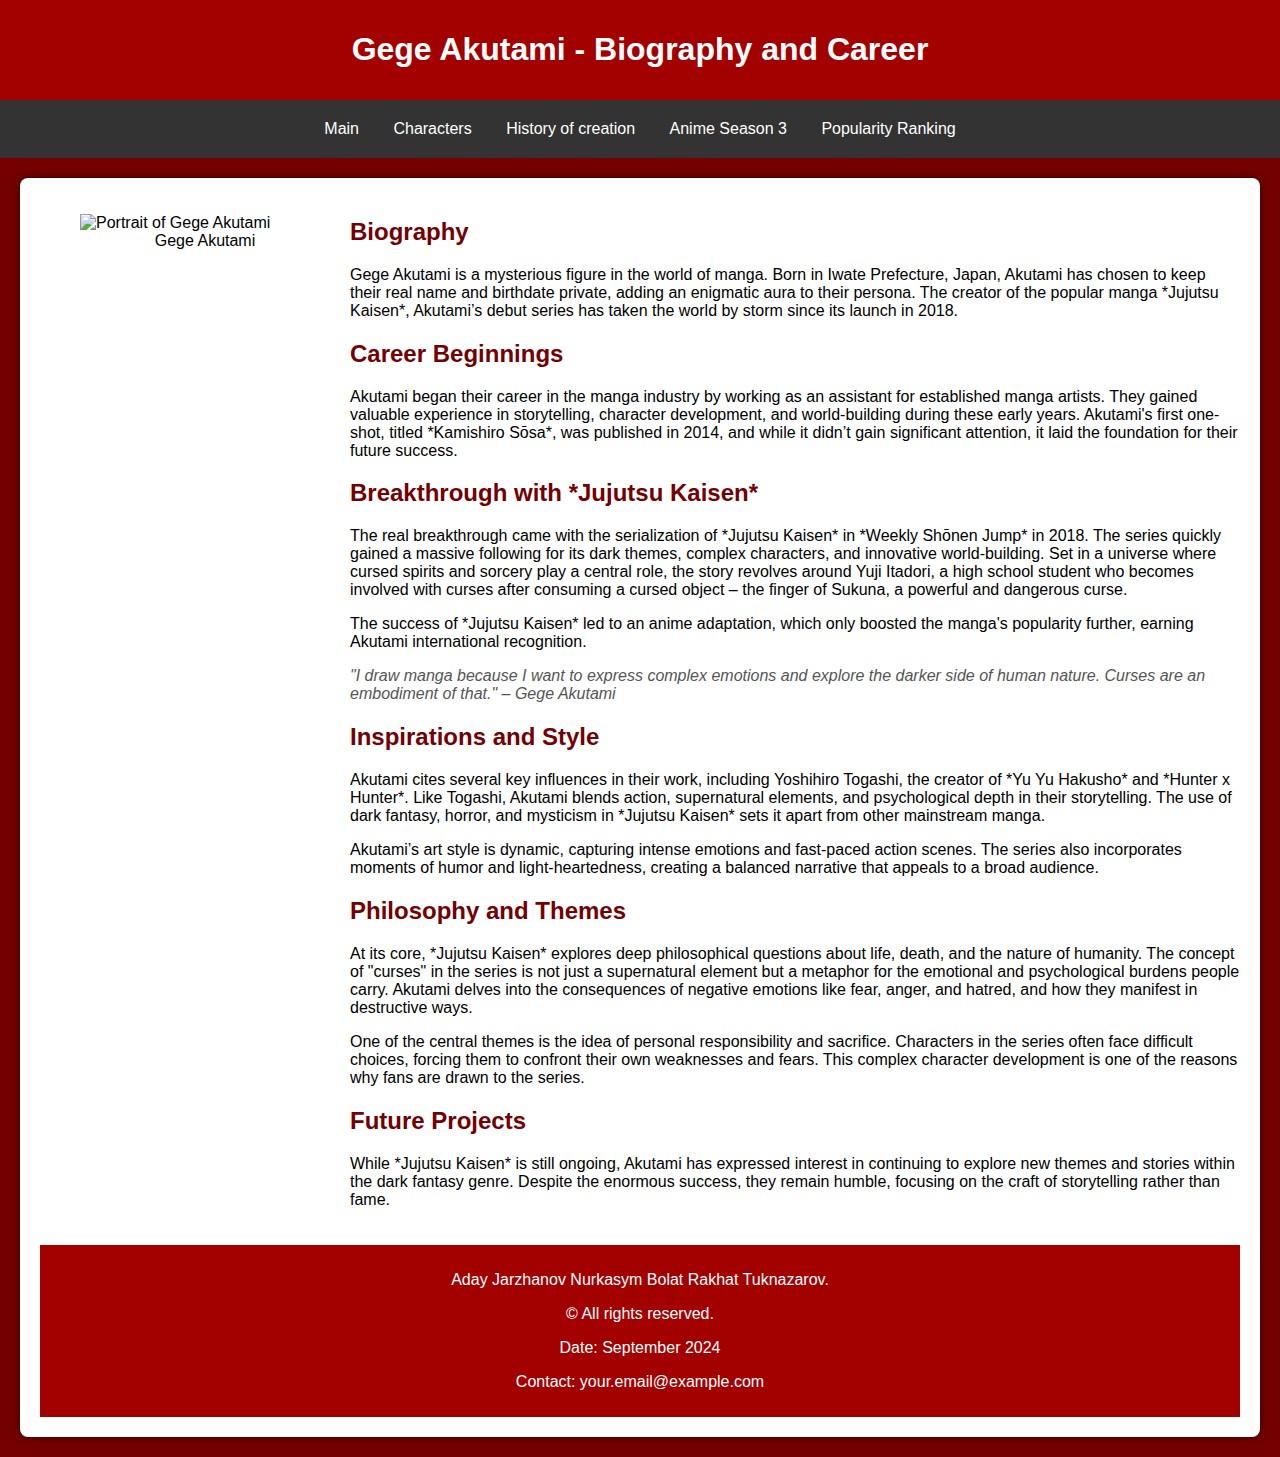
==== 3.html @ 617ce32a "implement cards" ====
<!DOCTYPE html>
<html lang="en">
<head>
    <meta charset="UTF-8">
    <meta name="viewport" content="width=device-width, initial-scale=1.0">
    <title>Gege Akutami - Biography and Career</title>
    <link rel="stylesheet" href="style3.css"> 
</head>
<body>
    <header>
        <h1>Gege Akutami - Biography and Career</h1>
    </header>

    <nav class="nav">
        <a href="JJK.html" >Main</a>
        <a href="JJK2.html" >Characters</a>
        <a href="4.html" >History of creation</a>
        <a href="6.html">Anime Season 3</a>
        <a href="5.html">Popularity Ranking</a>
    </nav>

    <div class="container">
        <main>
            <figure>
                <img src="12.jpg" alt="Portrait of Gege Akutami">
                <figcaption>Gege Akutami</figcaption>
            </figure>

            <section class="section">
                <h2>Biography</h2>
                <p>Gege Akutami is a mysterious figure in the world of manga. Born in Iwate Prefecture, Japan, Akutami has chosen to keep their real name and birthdate private, adding an enigmatic aura to their persona. The creator of the popular manga *Jujutsu Kaisen*, Akutami’s debut series has taken the world by storm since its launch in 2018.</p>

                <h2>Career Beginnings</h2>
                <p>Akutami began their career in the manga industry by working as an assistant for established manga artists. They gained valuable experience in storytelling, character development, and world-building during these early years. Akutami's first one-shot, titled *Kamishiro Sōsa*, was published in 2014, and while it didn’t gain significant attention, it laid the foundation for their future success.</p>

                <h2>Breakthrough with *Jujutsu Kaisen*</h2>
                <p>The real breakthrough came with the serialization of *Jujutsu Kaisen* in *Weekly Shōnen Jump* in 2018. The series quickly gained a massive following for its dark themes, complex characters, and innovative world-building. Set in a universe where cursed spirits and sorcery play a central role, the story revolves around Yuji Itadori, a high school student who becomes involved with curses after consuming a cursed object – the finger of Sukuna, a powerful and dangerous curse.</p>
                <p>The success of *Jujutsu Kaisen* led to an anime adaptation, which only boosted the manga's popularity further, earning Akutami international recognition.</p>

                <blockquote class="quote">"I draw manga because I want to express complex emotions and explore the darker side of human nature. Curses are an embodiment of that." – Gege Akutami</blockquote>

                <h2>Inspirations and Style</h2>
                <p>Akutami cites several key influences in their work, including Yoshihiro Togashi, the creator of *Yu Yu Hakusho* and *Hunter x Hunter*. Like Togashi, Akutami blends action, supernatural elements, and psychological depth in their storytelling. The use of dark fantasy, horror, and mysticism in *Jujutsu Kaisen* sets it apart from other mainstream manga.</p>
                <p>Akutami’s art style is dynamic, capturing intense emotions and fast-paced action scenes. The series also incorporates moments of humor and light-heartedness, creating a balanced narrative that appeals to a broad audience.</p>

                <h2>Philosophy and Themes</h2>
                <p>At its core, *Jujutsu Kaisen* explores deep philosophical questions about life, death, and the nature of humanity. The concept of "curses" in the series is not just a supernatural element but a metaphor for the emotional and psychological burdens people carry. Akutami delves into the consequences of negative emotions like fear, anger, and hatred, and how they manifest in destructive ways.</p>
                <p>One of the central themes is the idea of personal responsibility and sacrifice. Characters in the series often face difficult choices, forcing them to confront their own weaknesses and fears. This complex character development is one of the reasons why fans are drawn to the series.</p>

                <h2>Future Projects</h2>
                <p>While *Jujutsu Kaisen* is still ongoing, Akutami has expressed interest in continuing to explore new themes and stories within the dark fantasy genre. Despite the enormous success, they remain humble, focusing on the craft of storytelling rather than fame.</p>

            </section>
        </main>

        <footer>
            <p> Aday Jarzhanov Nurkasym Bolat Rakhat Tuknazarov.</p>
            <p>&copy; All rights reserved.</p>
            <p>Date: September 2024</p>
            <p>Contact: your.email@example.com</p>
        </footer>
    </div>
    
</body>
</html>
---- style3.css ----
body {
            background-color: #740001;
            color: white;
            font-family: Arial, sans-serif;
            margin: 0;
        }
        .nav {
            background-color: #333;
            padding: 10px;
            text-align: center;
        }
        .nav a {
            color: white;
            text-decoration: none;
            padding: 10px 15px;
            display: inline-block;
        }
        .nav a:hover {
            background-color: #575757;
        }
        .container {
            width: 1200px;
            margin: 20px auto;
            background-color: #ffffff;
            color: black;
            padding: 20px;
            border-radius: 8px;
            box-shadow: 0 0 10px rgba(0, 0, 0, 0.5);
            display: flex;
            flex-direction: column;
            min-height: 500px;
        }
        header, footer {
            background-color: #a30000;
            color: white;
            padding: 10px 20px;
            text-align: center;
        }
        figure {
            float: left;
            margin-right: 20px;
            width: 250px;
        }
        figcaption {
            text-align: center;
            color: black;
        }
        .section {
            overflow: auto;
            flex-grow: 1;
        }
        img {
            width: 100%;
            height: auto;
        }
        footer {
            background-color: #a30000;
            color: white;
            padding: 10px 20px;
            text-align: center;
            width: 100%;
            box-sizing: border-box;
            margin-top: 20px;
        }
        h2 {
            color: #740001;
        }
        .quote {
            font-style: italic;
            color: #555;
            margin: 10px 0;
        }
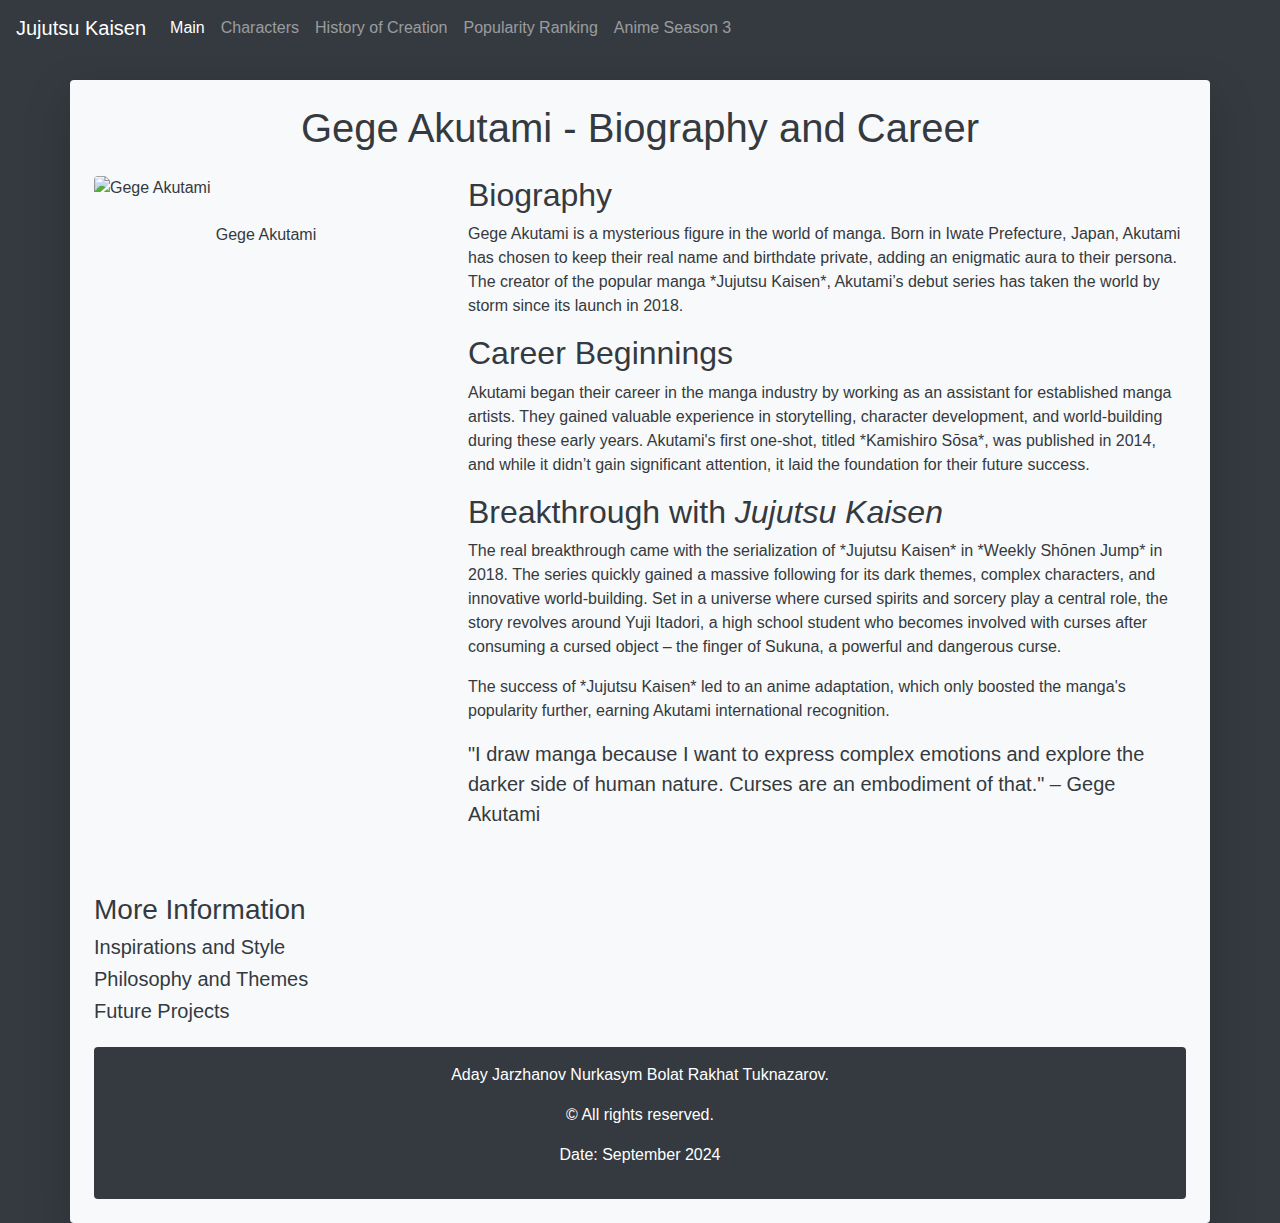
==== commit 5addd9c3: "123" ====
--- a/3.html
+++ b/3.html
@@ -4,63 +4,118 @@
     <meta charset="UTF-8">
     <meta name="viewport" content="width=device-width, initial-scale=1.0">
     <title>Gege Akutami - Biography and Career</title>
-    <link rel="stylesheet" href="style3.css"> 
+    <link href="https://maxcdn.bootstrapcdn.com/bootstrap/4.5.2/css/bootstrap.min.css" rel="stylesheet">
+    <style>
+        img {
+            width: 100%;
+            max-height: 500px;
+            object-fit: cover;
+            margin-bottom: 15px;
+        }
+    </style>
 </head>
-<body>
-    <header>
-        <h1>Gege Akutami - Biography and Career</h1>
-    </header>
-
-    <nav class="nav">
-        <a href="JJK.html" >Main</a>
-        <a href="JJK2.html" >Characters</a>
-        <a href="4.html" >History of creation</a>
-        <a href="6.html">Anime Season 3</a>
-        <a href="5.html">Popularity Ranking</a>
+<body class="bg-dark text-white">
+    <nav class="navbar navbar-expand-lg navbar-dark bg-dark mb-4">
+        <a class="navbar-brand" href="#">Jujutsu Kaisen</a>
+        <button class="navbar-toggler" type="button" data-toggle="collapse" data-target="#navbarNav" aria-controls="navbarNav" aria-expanded="false" aria-label="Toggle navigation">
+            <span class="navbar-toggler-icon"></span>
+        </button>
+        <div class="collapse navbar-collapse" id="navbarNav">
+            <ul class="navbar-nav">
+                <li class="nav-item active">
+                    <a class="nav-link" href="JJK.html">Main</a>
+                </li>
+                <li class="nav-item">
+                    <a class="nav-link" href="JJK2.html">Characters</a>
+                </li>
+                <li class="nav-item">
+                    <a class="nav-link" href="4.html">History of Creation</a>
+                </li>
+                <li class="nav-item">
+                    <a class="nav-link" href="5.html">Popularity Ranking</a>
+                </li>
+                <li class="nav-item">
+                    <a class="nav-link" href="6.html">Anime Season 3</a>
+                </li>
+            </ul>
+        </div>
     </nav>
 
-    <div class="container">
-        <main>
-            <figure>
-                <img src="12.jpg" alt="Portrait of Gege Akutami">
-                <figcaption>Gege Akutami</figcaption>
-            </figure>
+    <div class="container bg-light text-dark p-4 rounded shadow-lg">
+        <header class="text-center mb-4">
+            <h1>Gege Akutami - Biography and Career</h1>
+        </header>
 
-            <section class="section">
-                <h2>Biography</h2>
-                <p>Gege Akutami is a mysterious figure in the world of manga. Born in Iwate Prefecture, Japan, Akutami has chosen to keep their real name and birthdate private, adding an enigmatic aura to their persona. The creator of the popular manga *Jujutsu Kaisen*, Akutami’s debut series has taken the world by storm since its launch in 2018.</p>
+        <div class="row">
+            <div class="col-lg-4 col-md-5 mb-3">
+                <img src="https://static.wikia.nocookie.net/jujutsu-kaisen/images/f/fd/Gege_Akutami.png/revision/latest?cb=20181003050746" 
+                     alt="Gege Akutami" class="img-fluid rounded">
+                <figcaption class="text-center mt-2">Gege Akutami</figcaption>
+            </div>
+            <div class="col-lg-8 col-md-7">
+                <section>
+                    <h2>Biography</h2>
+                    <p>Gege Akutami is a mysterious figure in the world of manga. Born in Iwate Prefecture, Japan, Akutami has chosen to keep their real name and birthdate private, adding an enigmatic aura to their persona. The creator of the popular manga *Jujutsu Kaisen*, Akutami’s debut series has taken the world by storm since its launch in 2018.</p>
 
-                <h2>Career Beginnings</h2>
-                <p>Akutami began their career in the manga industry by working as an assistant for established manga artists. They gained valuable experience in storytelling, character development, and world-building during these early years. Akutami's first one-shot, titled *Kamishiro Sōsa*, was published in 2014, and while it didn’t gain significant attention, it laid the foundation for their future success.</p>
+                    <h2>Career Beginnings</h2>
+                    <p>Akutami began their career in the manga industry by working as an assistant for established manga artists. They gained valuable experience in storytelling, character development, and world-building during these early years. Akutami's first one-shot, titled *Kamishiro Sōsa*, was published in 2014, and while it didn’t gain significant attention, it laid the foundation for their future success.</p>
 
-                <h2>Breakthrough with *Jujutsu Kaisen*</h2>
-                <p>The real breakthrough came with the serialization of *Jujutsu Kaisen* in *Weekly Shōnen Jump* in 2018. The series quickly gained a massive following for its dark themes, complex characters, and innovative world-building. Set in a universe where cursed spirits and sorcery play a central role, the story revolves around Yuji Itadori, a high school student who becomes involved with curses after consuming a cursed object – the finger of Sukuna, a powerful and dangerous curse.</p>
-                <p>The success of *Jujutsu Kaisen* led to an anime adaptation, which only boosted the manga's popularity further, earning Akutami international recognition.</p>
+                    <h2>Breakthrough with <i>Jujutsu Kaisen</i></h2>
+                    <p>The real breakthrough came with the serialization of *Jujutsu Kaisen* in *Weekly Shōnen Jump* in 2018. The series quickly gained a massive following for its dark themes, complex characters, and innovative world-building. Set in a universe where cursed spirits and sorcery play a central role, the story revolves around Yuji Itadori, a high school student who becomes involved with curses after consuming a cursed object – the finger of Sukuna, a powerful and dangerous curse.</p>
+                    <p>The success of *Jujutsu Kaisen* led to an anime adaptation, which only boosted the manga's popularity further, earning Akutami international recognition.</p>
 
-                <blockquote class="quote">"I draw manga because I want to express complex emotions and explore the darker side of human nature. Curses are an embodiment of that." – Gege Akutami</blockquote>
+                    <blockquote class="blockquote">
+                        <p class="mb-0">"I draw manga because I want to express complex emotions and explore the darker side of human nature. Curses are an embodiment of that." – Gege Akutami</p>
+                    </blockquote>
+                </section>
+            </div>
+        </div>
 
-                <h2>Inspirations and Style</h2>
-                <p>Akutami cites several key influences in their work, including Yoshihiro Togashi, the creator of *Yu Yu Hakusho* and *Hunter x Hunter*. Like Togashi, Akutami blends action, supernatural elements, and psychological depth in their storytelling. The use of dark fantasy, horror, and mysticism in *Jujutsu Kaisen* sets it apart from other mainstream manga.</p>
-                <p>Akutami’s art style is dynamic, capturing intense emotions and fast-paced action scenes. The series also incorporates moments of humor and light-heartedness, creating a balanced narrative that appeals to a broad audience.</p>
+        <!-- Аккордеон с заголовками -->
+        <div class="mt-5">
+            <h3>More Information</h3>
+            <div class="faq-item">
+                <h5 class="faq-question">Inspirations and Style</h5>
+                <p class="faq-answer" style="display: none;">
+                    Akutami cites several key influences in their work, including Yoshihiro Togashi, the creator of *Yu Yu Hakusho* and *Hunter x Hunter*. Like Togashi, Akutami blends action, supernatural elements, and psychological depth in their storytelling. The use of dark fantasy, horror, and mysticism in *Jujutsu Kaisen* sets it apart from other mainstream manga.
+                </p>
+            </div>
+            <div class="faq-item">
+                <h5 class="faq-question">Philosophy and Themes</h5>
+                <p class="faq-answer" style="display: none;">
+                    At its core, *Jujutsu Kaisen* explores deep philosophical questions about life, death, and the nature of humanity. The concept of "curses" in the series is not just a supernatural element but a metaphor for the emotional and psychological burdens people carry. Akutami delves into the consequences of negative emotions like fear, anger, and hatred, and how they manifest in destructive ways.
+                </p>
+            </div>
+            <div class="faq-item">
+                <h5 class="faq-question">Future Projects</h5>
+                <p class="faq-answer" style="display: none;">
+                    While *Jujutsu Kaisen* is still ongoing, Akutami has expressed interest in continuing to explore new themes and stories within the dark fantasy genre. Despite the enormous success, they remain humble, focusing on the craft of storytelling rather than fame.
+                </p>
+            </div>
+        </div>
 
-                <h2>Philosophy and Themes</h2>
-                <p>At its core, *Jujutsu Kaisen* explores deep philosophical questions about life, death, and the nature of humanity. The concept of "curses" in the series is not just a supernatural element but a metaphor for the emotional and psychological burdens people carry. Akutami delves into the consequences of negative emotions like fear, anger, and hatred, and how they manifest in destructive ways.</p>
-                <p>One of the central themes is the idea of personal responsibility and sacrifice. Characters in the series often face difficult choices, forcing them to confront their own weaknesses and fears. This complex character development is one of the reasons why fans are drawn to the series.</p>
-
-                <h2>Future Projects</h2>
-                <p>While *Jujutsu Kaisen* is still ongoing, Akutami has expressed interest in continuing to explore new themes and stories within the dark fantasy genre. Despite the enormous success, they remain humble, focusing on the craft of storytelling rather than fame.</p>
-
-            </section>
-        </main>
-
-        <footer>
-            <p> Aday Jarzhanov Nurkasym Bolat Rakhat Tuknazarov.</p>
+        <footer class="bg-dark text-white text-center p-3 mt-4 rounded">
+            <p>Aday Jarzhanov Nurkasym Bolat Rakhat Tuknazarov.</p>
             <p>&copy; All rights reserved.</p>
             <p>Date: September 2024</p>
-            <p>Contact: your.email@example.com</p>
         </footer>
     </div>
-    
+
+    <script>
+        const faqItems = document.querySelectorAll('.faq-item');
+
+        faqItems.forEach(item => {
+            const question = item.querySelector('.faq-question');
+            const answer = item.querySelector('.faq-answer');
+
+            question.addEventListener('click', () => {
+                const isVisible = answer.style.display === 'block';
+                answer.style.display = isVisible ? 'none' : 'block';
+            });
+        });
+    </script>
+
+    <script src="https://code.jquery.com/jquery-3.6.0.min.js"></script>
+    <script src="https://cdn.jsdelivr.net/npm/bootstrap@5.1.3/dist/js/bootstrap.bundle.min.js"></script>
 </body>
 </html>
-
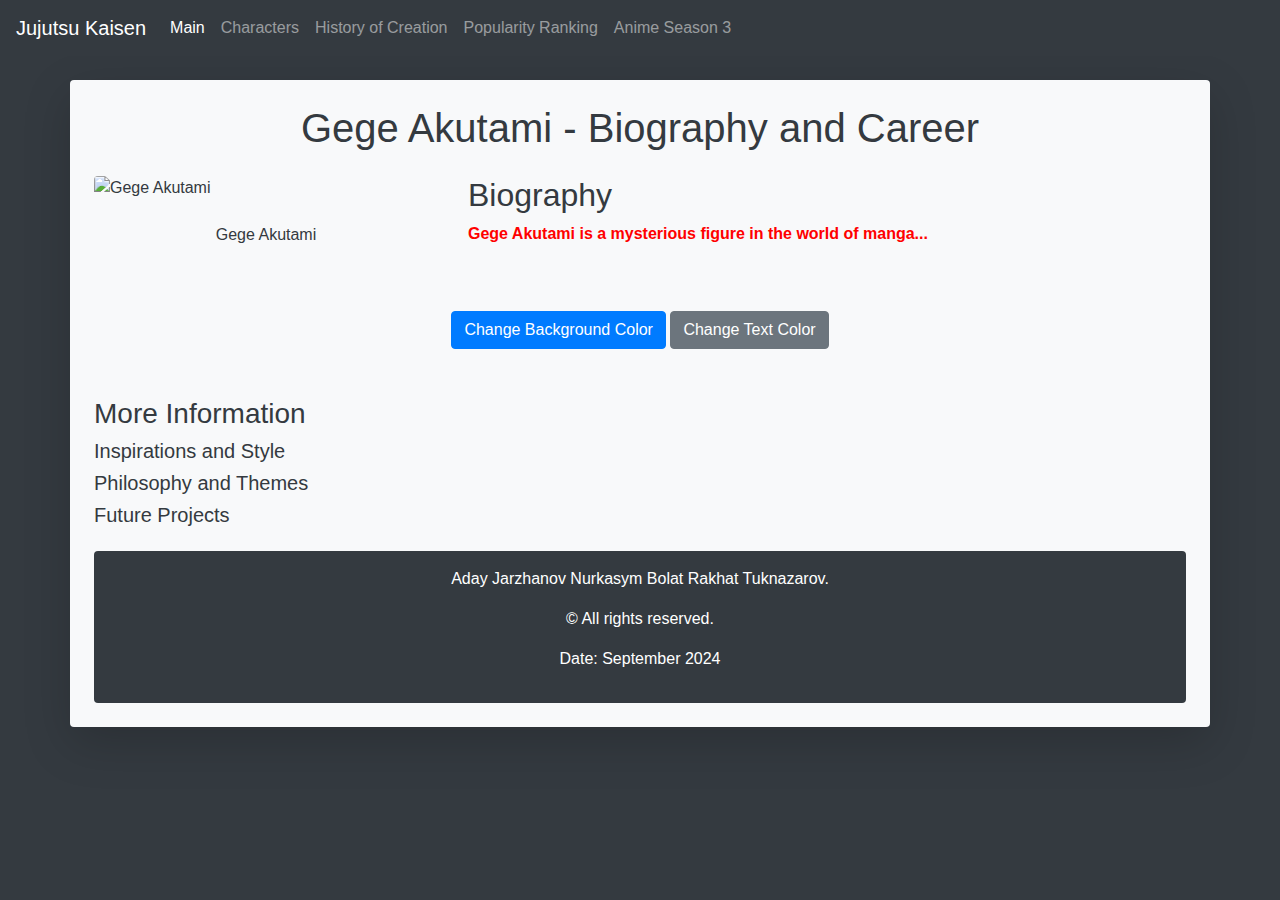
==== commit 40746d60: "123" ====
--- a/3.html
+++ b/3.html
@@ -12,9 +12,17 @@
             object-fit: cover;
             margin-bottom: 15px;
         }
+        /* Additional styles for dynamic content change */
+        #dynamicText {
+            font-weight: bold;
+            color: red;
+        }
+        .bg-change {
+            transition: background-color 0.5s ease;
+        }
     </style>
 </head>
-<body class="bg-dark text-white">
+<body class="bg-dark text-white bg-change">
     <nav class="navbar navbar-expand-lg navbar-dark bg-dark mb-4">
         <a class="navbar-brand" href="#">Jujutsu Kaisen</a>
         <button class="navbar-toggler" type="button" data-toggle="collapse" data-target="#navbarNav" aria-controls="navbarNav" aria-expanded="false" aria-label="Toggle navigation">
@@ -55,41 +63,36 @@
             <div class="col-lg-8 col-md-7">
                 <section>
                     <h2>Biography</h2>
-                    <p>Gege Akutami is a mysterious figure in the world of manga. Born in Iwate Prefecture, Japan, Akutami has chosen to keep their real name and birthdate private, adding an enigmatic aura to their persona. The creator of the popular manga *Jujutsu Kaisen*, Akutami’s debut series has taken the world by storm since its launch in 2018.</p>
-
-                    <h2>Career Beginnings</h2>
-                    <p>Akutami began their career in the manga industry by working as an assistant for established manga artists. They gained valuable experience in storytelling, character development, and world-building during these early years. Akutami's first one-shot, titled *Kamishiro Sōsa*, was published in 2014, and while it didn’t gain significant attention, it laid the foundation for their future success.</p>
-
-                    <h2>Breakthrough with <i>Jujutsu Kaisen</i></h2>
-                    <p>The real breakthrough came with the serialization of *Jujutsu Kaisen* in *Weekly Shōnen Jump* in 2018. The series quickly gained a massive following for its dark themes, complex characters, and innovative world-building. Set in a universe where cursed spirits and sorcery play a central role, the story revolves around Yuji Itadori, a high school student who becomes involved with curses after consuming a cursed object – the finger of Sukuna, a powerful and dangerous curse.</p>
-                    <p>The success of *Jujutsu Kaisen* led to an anime adaptation, which only boosted the manga's popularity further, earning Akutami international recognition.</p>
-
-                    <blockquote class="blockquote">
-                        <p class="mb-0">"I draw manga because I want to express complex emotions and explore the darker side of human nature. Curses are an embodiment of that." – Gege Akutami</p>
-                    </blockquote>
+                    <p id="dynamicText">Gege Akutami is a mysterious figure in the world of manga...</p>
                 </section>
             </div>
         </div>
 
-        <!-- Аккордеон с заголовками -->
+        <!-- Dynamic styling and text modification -->
+        <div class="text-center mt-5">
+            <button id="colorChangeButton" class="btn btn-primary">Change Background Color</button>
+            <button id="textChangeButton" class="btn btn-secondary">Change Text Color</button>
+        </div>
+
+        <!-- Accordion section with additional information -->
         <div class="mt-5">
             <h3>More Information</h3>
             <div class="faq-item">
                 <h5 class="faq-question">Inspirations and Style</h5>
                 <p class="faq-answer" style="display: none;">
-                    Akutami cites several key influences in their work, including Yoshihiro Togashi, the creator of *Yu Yu Hakusho* and *Hunter x Hunter*. Like Togashi, Akutami blends action, supernatural elements, and psychological depth in their storytelling. The use of dark fantasy, horror, and mysticism in *Jujutsu Kaisen* sets it apart from other mainstream manga.
+                    Akutami cites several key influences in their work, including Yoshihiro Togashi, the creator of *Yu Yu Hakusho* and *Hunter x Hunter*. Like Togashi, Akutami blends action, supernatural elements, and psychological depth in their storytelling.
                 </p>
             </div>
             <div class="faq-item">
                 <h5 class="faq-question">Philosophy and Themes</h5>
                 <p class="faq-answer" style="display: none;">
-                    At its core, *Jujutsu Kaisen* explores deep philosophical questions about life, death, and the nature of humanity. The concept of "curses" in the series is not just a supernatural element but a metaphor for the emotional and psychological burdens people carry. Akutami delves into the consequences of negative emotions like fear, anger, and hatred, and how they manifest in destructive ways.
+                    At its core, *Jujutsu Kaisen* explores deep philosophical questions about life, death, and the nature of humanity. The concept of "curses" in the series is not just a supernatural element but a metaphor for the emotional and psychological burdens people carry.
                 </p>
             </div>
             <div class="faq-item">
                 <h5 class="faq-question">Future Projects</h5>
                 <p class="faq-answer" style="display: none;">
-                    While *Jujutsu Kaisen* is still ongoing, Akutami has expressed interest in continuing to explore new themes and stories within the dark fantasy genre. Despite the enormous success, they remain humble, focusing on the craft of storytelling rather than fame.
+                    While *Jujutsu Kaisen* is still ongoing, Akutami has expressed interest in continuing to explore new themes and stories within the dark fantasy genre.
                 </p>
             </div>
         </div>
@@ -102,6 +105,25 @@
     </div>
 
     <script>
+        // DOM Manipulation for background color change
+        document.getElementById('colorChangeButton').addEventListener('click', function() {
+            document.body.classList.toggle('bg-light');
+            document.body.classList.toggle('bg-dark');
+            document.body.classList.toggle('text-dark');
+            document.body.classList.toggle('text-white');
+        });
+
+        // DOM Manipulation for text color change
+        document.getElementById('textChangeButton').addEventListener('click', function() {
+            const dynamicText = document.getElementById('dynamicText');
+            if (dynamicText.style.color === 'red') {
+                dynamicText.style.color = 'blue';
+            } else {
+                dynamicText.style.color = 'red';
+            }
+        });
+
+        // FAQ accordion functionality
         const faqItems = document.querySelectorAll('.faq-item');
 
         faqItems.forEach(item => {
@@ -118,4 +140,4 @@
     <script src="https://code.jquery.com/jquery-3.6.0.min.js"></script>
     <script src="https://cdn.jsdelivr.net/npm/bootstrap@5.1.3/dist/js/bootstrap.bundle.min.js"></script>
 </body>
-</html>
+</html>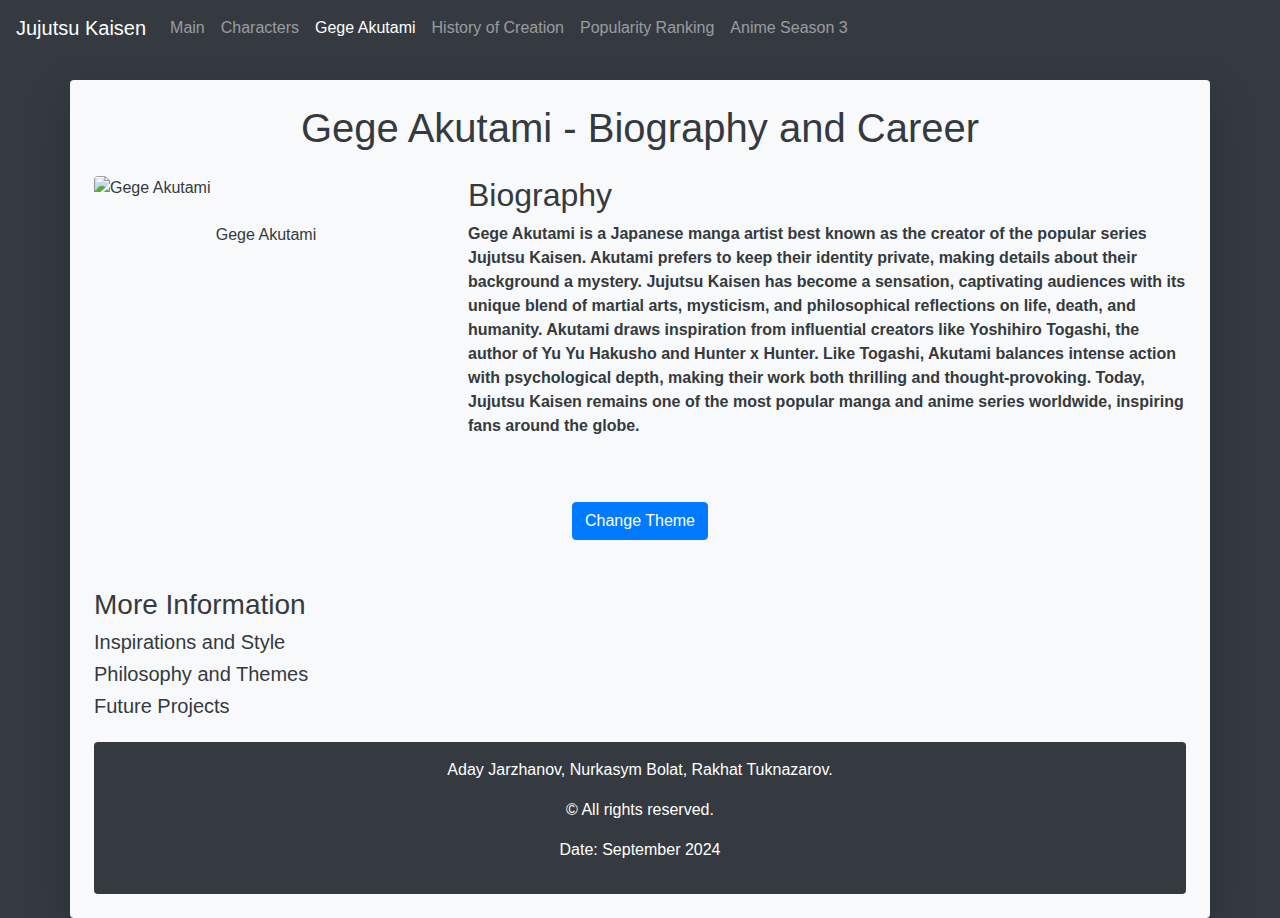
==== commit 3d99eaa6: "123" ====
--- a/3.html
+++ b/3.html
@@ -2,8 +2,9 @@
 <html lang="en">
 <head>
     <meta charset="UTF-8">
+    <title>Gege Akutami - Biography and Career</title>
     <meta name="viewport" content="width=device-width, initial-scale=1.0">
-    <title>Gege Akutami - Biography and Career</title>
+    <!-- Подключение Bootstrap CSS -->
     <link href="https://maxcdn.bootstrapcdn.com/bootstrap/4.5.2/css/bootstrap.min.css" rel="stylesheet">
     <style>
         img {
@@ -12,29 +13,39 @@
             object-fit: cover;
             margin-bottom: 15px;
         }
-        /* Additional styles for dynamic content change */
+        /* Дополнительные стили для динамического контента */
         #dynamicText {
             font-weight: bold;
-            color: red;
         }
         .bg-change {
             transition: background-color 0.5s ease;
+        }
+        /* Стили для футера */
+        footer {
+            text-align: center;
+            padding: 15px;
+            margin-top: 20px;
+            border-radius: 5px;
         }
     </style>
 </head>
 <body class="bg-dark text-white bg-change">
     <nav class="navbar navbar-expand-lg navbar-dark bg-dark mb-4">
         <a class="navbar-brand" href="#">Jujutsu Kaisen</a>
-        <button class="navbar-toggler" type="button" data-toggle="collapse" data-target="#navbarNav" aria-controls="navbarNav" aria-expanded="false" aria-label="Toggle navigation">
+        <button class="navbar-toggler" type="button" data-toggle="collapse" data-target="#navbarNav" 
+            aria-controls="navbarNav" aria-expanded="false" aria-label="Переключить навигацию">
             <span class="navbar-toggler-icon"></span>
         </button>
         <div class="collapse navbar-collapse" id="navbarNav">
             <ul class="navbar-nav">
-                <li class="nav-item active">
+                <li class="nav-item">
                     <a class="nav-link" href="JJK.html">Main</a>
                 </li>
                 <li class="nav-item">
                     <a class="nav-link" href="JJK2.html">Characters</a>
+                </li>
+                <li class="nav-item active">
+                    <a class="nav-link" href="3.html">Gege Akutami</a>
                 </li>
                 <li class="nav-item">
                     <a class="nav-link" href="4.html">History of Creation</a>
@@ -63,67 +74,101 @@
             <div class="col-lg-8 col-md-7">
                 <section>
                     <h2>Biography</h2>
-                    <p id="dynamicText">Gege Akutami is a mysterious figure in the world of manga...</p>
+                    <p id="dynamicText">Gege Akutami is a Japanese manga artist best known as the creator of the popular series Jujutsu Kaisen. Akutami prefers to keep their identity private, making details about their background a mystery.
+
+                        Jujutsu Kaisen has become a sensation, captivating audiences with its unique blend of martial arts, mysticism, and philosophical reflections on life, death, and humanity. Akutami draws inspiration from influential creators like Yoshihiro Togashi, the author of Yu Yu Hakusho and Hunter x Hunter. Like Togashi, Akutami balances intense action with psychological depth, making their work both thrilling and thought-provoking.
+                        
+                        Today, Jujutsu Kaisen remains one of the most popular manga and anime series worldwide, inspiring fans around the globe.</p>
                 </section>
             </div>
         </div>
 
-        <!-- Dynamic styling and text modification -->
+        <!-- Кнопка для смены темы -->
         <div class="text-center mt-5">
-            <button id="colorChangeButton" class="btn btn-primary">Change Background Color</button>
-            <button id="textChangeButton" class="btn btn-secondary">Change Text Color</button>
+            <button id="colorChangeButton" class="btn btn-primary">Change Theme</button>
         </div>
 
-        <!-- Accordion section with additional information -->
+        <!-- Раздел с дополнительной информацией -->
         <div class="mt-5">
             <h3>More Information</h3>
             <div class="faq-item">
                 <h5 class="faq-question">Inspirations and Style</h5>
                 <p class="faq-answer" style="display: none;">
-                    Akutami cites several key influences in their work, including Yoshihiro Togashi, the creator of *Yu Yu Hakusho* and *Hunter x Hunter*. Like Togashi, Akutami blends action, supernatural elements, and psychological depth in their storytelling.
+                    Akutami cites several key influences in their work, including Yoshihiro Togashi, the creator of <em>Yu Yu Hakusho</em> and <em>Hunter x Hunter</em>. Like Togashi, Akutami blends action, supernatural elements, and psychological depth in their storytelling.
                 </p>
             </div>
             <div class="faq-item">
                 <h5 class="faq-question">Philosophy and Themes</h5>
                 <p class="faq-answer" style="display: none;">
-                    At its core, *Jujutsu Kaisen* explores deep philosophical questions about life, death, and the nature of humanity. The concept of "curses" in the series is not just a supernatural element but a metaphor for the emotional and psychological burdens people carry.
+                    At its core, <em>Jujutsu Kaisen</em> explores deep philosophical questions about life, death, and the nature of humanity. The concept of "curses" in the series is not just a supernatural element but a metaphor for the emotional and psychological burdens people carry.
                 </p>
             </div>
             <div class="faq-item">
                 <h5 class="faq-question">Future Projects</h5>
                 <p class="faq-answer" style="display: none;">
-                    While *Jujutsu Kaisen* is still ongoing, Akutami has expressed interest in continuing to explore new themes and stories within the dark fantasy genre.
+                    While <em>Jujutsu Kaisen</em> is still ongoing, Akutami has expressed interest in continuing to explore new themes and stories within the dark fantasy genre.
                 </p>
             </div>
         </div>
 
+        <!-- Футер -->
         <footer class="bg-dark text-white text-center p-3 mt-4 rounded">
-            <p>Aday Jarzhanov Nurkasym Bolat Rakhat Tuknazarov.</p>
+            <p>Aday Jarzhanov, Nurkasym Bolat, Rakhat Tuknazarov.</p>
             <p>&copy; All rights reserved.</p>
             <p>Date: September 2024</p>
         </footer>
+        
     </div>
 
     <script>
-        // DOM Manipulation for background color change
+        // Функция для применения темы
+        function applyTheme(theme) {
+            const isDark = theme === 'dark';
+    
+            // Изменение классов для body
+            document.body.classList.toggle('bg-dark', isDark);
+            document.body.classList.toggle('bg-light', !isDark);
+            document.body.classList.toggle('text-white', isDark);
+            document.body.classList.toggle('text-dark', !isDark);
+    
+            // Изменение классов для контейнера
+            const container = document.querySelector('.container');
+            container.classList.toggle('bg-dark', !isDark);
+            container.classList.toggle('bg-light', isDark);
+            container.classList.toggle('text-dark', isDark);
+            container.classList.toggle('text-white', !isDark);
+
+            // Изменение классов для футера
+            const footer = document.querySelector('footer');
+            footer.classList.toggle('bg-dark', isDark);
+            footer.classList.toggle('bg-light', !isDark);
+            footer.classList.toggle('text-white', isDark);
+            footer.classList.toggle('text-dark', !isDark);
+
+            // Изменение классов для навбара
+            const navbar = document.querySelector('.navbar');
+            navbar.classList.toggle('navbar-dark', isDark);
+            navbar.classList.toggle('navbar-light', !isDark);
+            navbar.classList.toggle('bg-dark', isDark);
+            navbar.classList.toggle('bg-light', !isDark);
+    
+            // Сохраняем текущую тему в localStorage
+            localStorage.setItem('theme', theme);
+        }
+    
+        // Применение сохраненной темы при загрузке
+        document.addEventListener("DOMContentLoaded", function() {
+            const savedTheme = localStorage.getItem('theme') || 'dark';
+            applyTheme(savedTheme);
+        });
+    
+        // Переключение темы по нажатию на кнопку
         document.getElementById('colorChangeButton').addEventListener('click', function() {
-            document.body.classList.toggle('bg-light');
-            document.body.classList.toggle('bg-dark');
-            document.body.classList.toggle('text-dark');
-            document.body.classList.toggle('text-white');
+            const currentTheme = document.body.classList.contains('bg-dark') ? 'light' : 'dark';
+            applyTheme(currentTheme);
         });
 
-        // DOM Manipulation for text color change
-        document.getElementById('textChangeButton').addEventListener('click', function() {
-            const dynamicText = document.getElementById('dynamicText');
-            if (dynamicText.style.color === 'red') {
-                dynamicText.style.color = 'blue';
-            } else {
-                dynamicText.style.color = 'red';
-            }
-        });
-
-        // FAQ accordion functionality
+        // Функциональность аккордеона FAQ
         const faqItems = document.querySelectorAll('.faq-item');
 
         faqItems.forEach(item => {
@@ -137,7 +182,9 @@
         });
     </script>
 
+    <!-- Подключение Bootstrap JS и зависимостей -->
     <script src="https://code.jquery.com/jquery-3.6.0.min.js"></script>
-    <script src="https://cdn.jsdelivr.net/npm/bootstrap@5.1.3/dist/js/bootstrap.bundle.min.js"></script>
+    <!-- Убедитесь, что версия Bootstrap JS соответствует вашей версии CSS -->
+    <script src="https://maxcdn.bootstrapcdn.com/bootstrap/4.5.2/js/bootstrap.min.js"></script>
 </body>
-</html>+</html>
